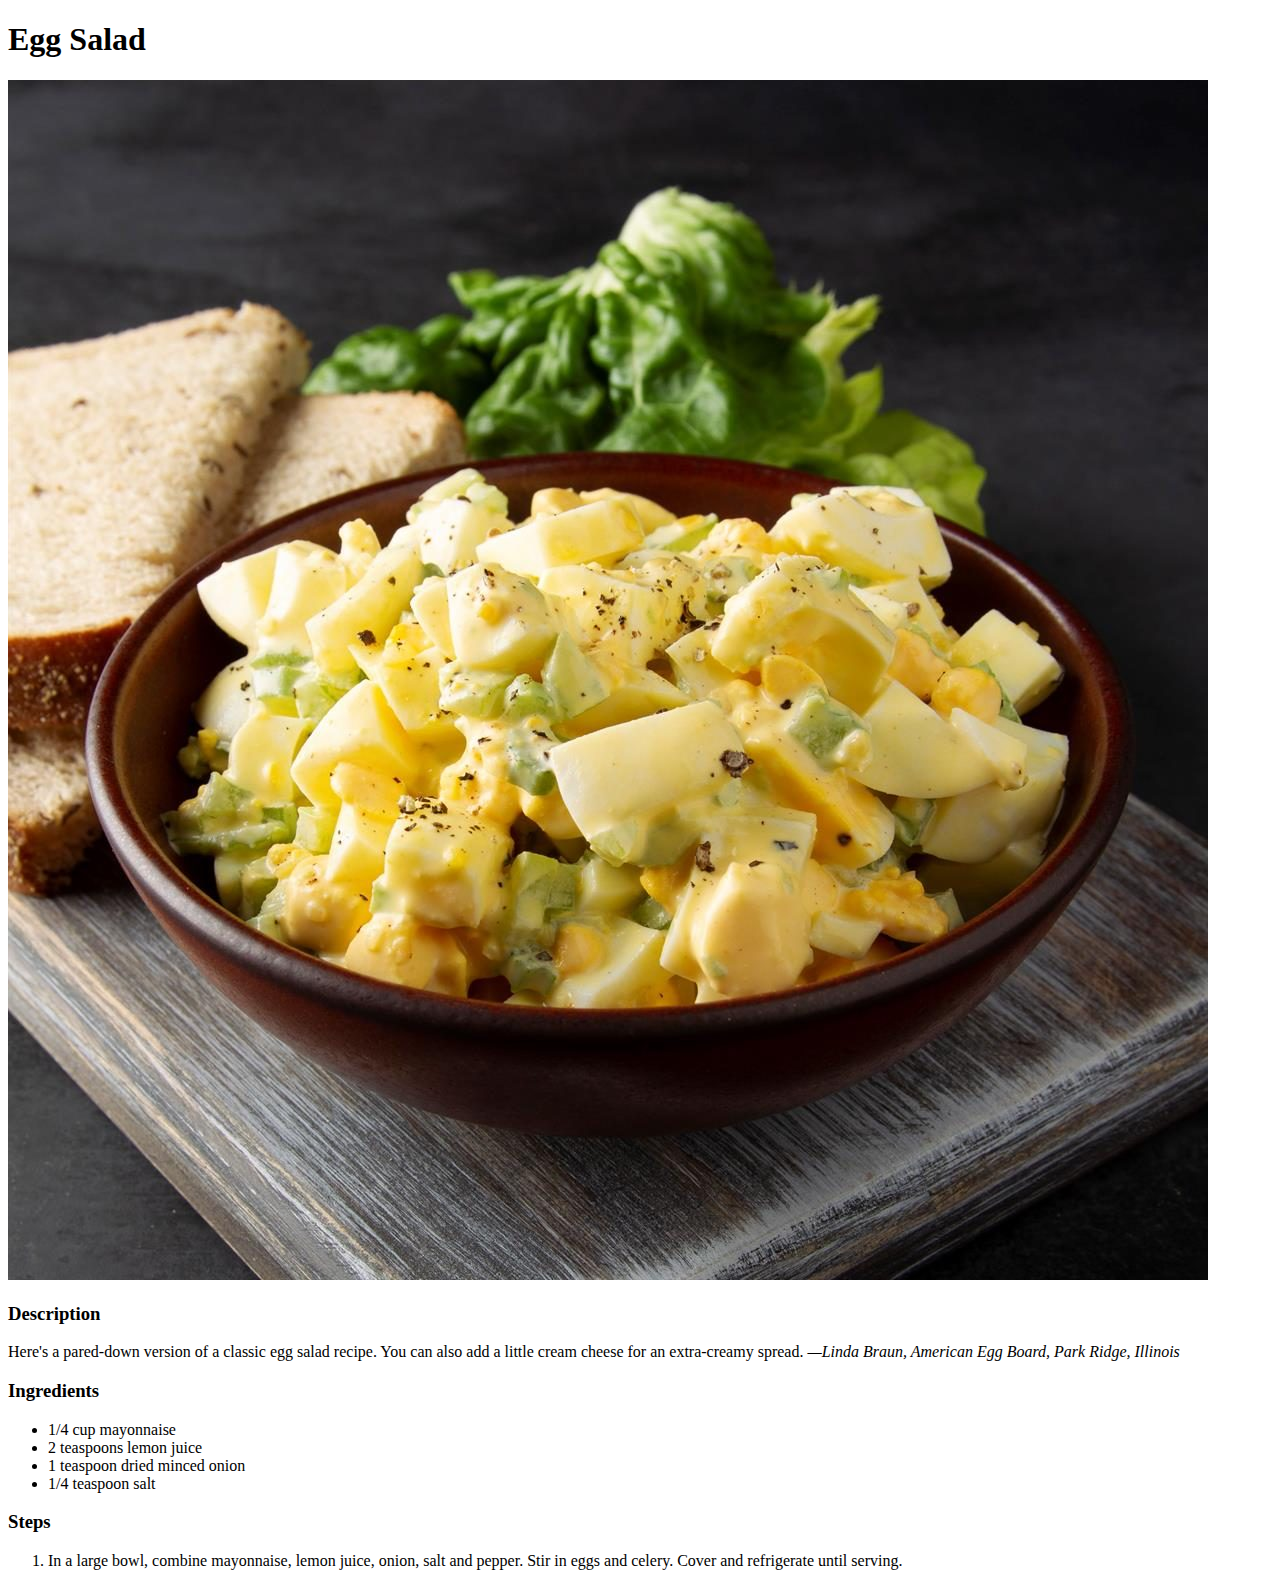
==== recipes/egg-salad.html @ 1ad762f0 "Add egg salad recipe & open links in new tab" ====
<!DOCTYPE html>
<html lang="en">
<head>
    <meta charset="UTF-8">
    <meta name="viewport" content="width=device-width, initial-scale=1.0">
    <title>Egg Salad Recipe</title>
</head>
<body>
    <h1>Egg Salad</h1>

    <img src="../images/egg.jpg" alt="Egg Salad">

    <h3>Description</h3>
        <p>Here's a pared-down version of a classic egg salad recipe. You can also add a little cream cheese for an extra-creamy spread.<em> —Linda Braun, American Egg Board, Park Ridge, Illinois</em></p>

    <h3>Ingredients</h3>
    <ul>
        <li>1/4 cup mayonnaise</li>
        <li>2 teaspoons lemon juice</li>
        <li>1 teaspoon dried minced onion</li>
        <li>1/4 teaspoon salt</li>
    </ul>

    <h3>Steps</h3>
    <ol>
        <li>In a large bowl, combine mayonnaise, lemon juice, onion, salt and pepper. Stir in eggs and celery. Cover and refrigerate until serving.</li>
    </ol>
</body>
</html>
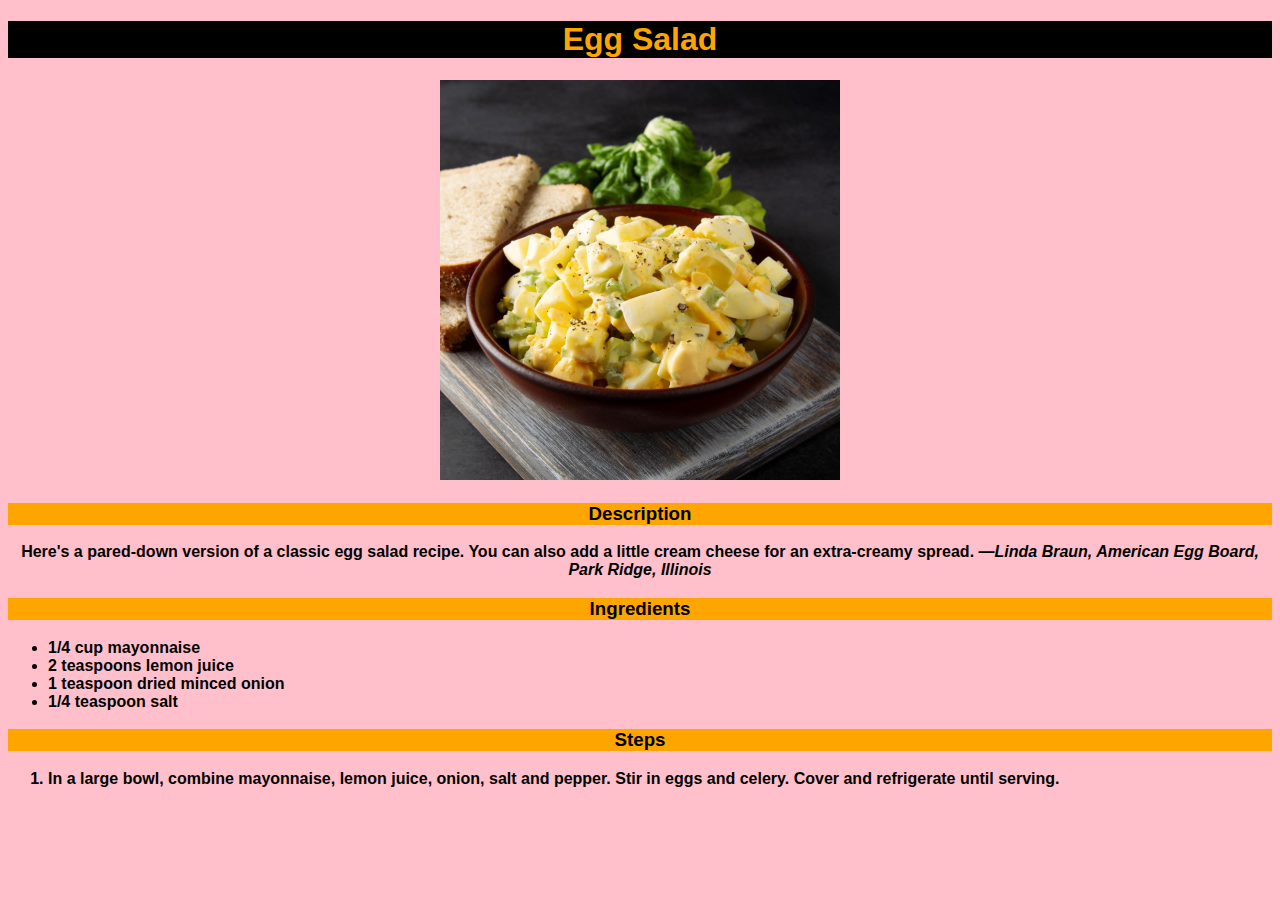
==== commit bb783719: "Add style.css" ====
--- a/recipes/egg-salad.html
+++ b/recipes/egg-salad.html
@@ -3,6 +3,7 @@
 <head>
     <meta charset="UTF-8">
     <meta name="viewport" content="width=device-width, initial-scale=1.0">
+    <link href="../style.css" rel="stylesheet">
     <title>Egg Salad Recipe</title>
 </head>
 <body>
--- a/style.css
+++ b/style.css
@@ -0,0 +1,31 @@
+body {
+    background-color: pink;
+    font-family: Arial, Helvetica, sans-serif;
+    text-align: center;
+    font-weight: 800;
+}
+
+h1,
+h3 {
+    background-color: black;
+    color: orange;
+    font-family:'Franklin Gothic Medium', 'Arial Narrow', Arial, sans-serif;
+}
+
+h3 {
+    background-color: orange;
+    color: black;
+}
+
+em {
+    font-weight: 800;
+}
+
+li {
+    text-align: left;
+}
+
+img {
+    width: 400px;
+    height: auto;
+}
